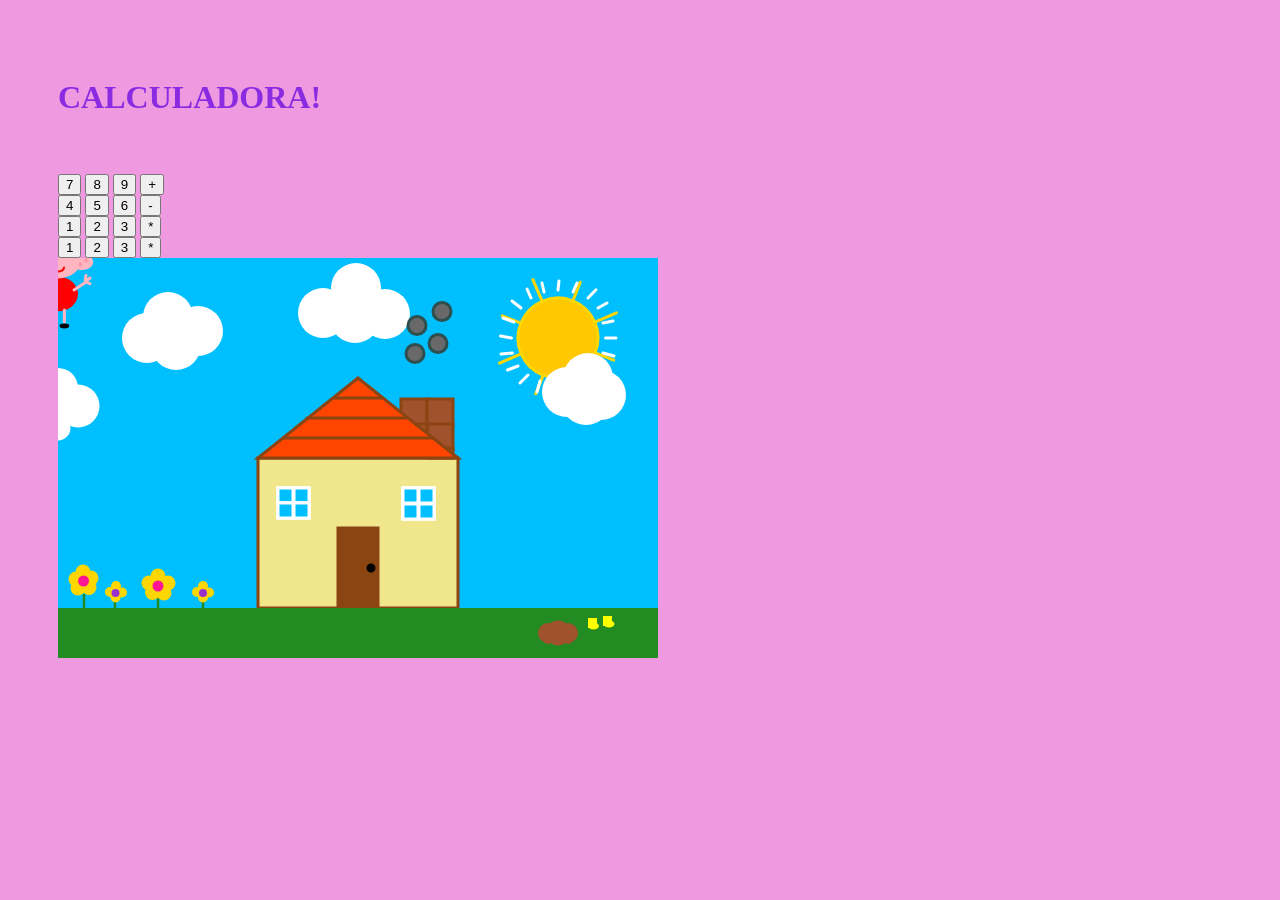
==== extra/index.html @ a200061d "extra-1" ====
<!DOCTYPE html>
<html lang="en">
<head>
    <meta charset="UTF-8">
    <meta name="viewport" content="width=device-width, initial-scale=1.0">
    <title >Document</title>
    <link rel="stylesheet" href="style.css">
   
 
</head>
<body>
    <h1>CALCULADORA!</h1>

    <br><br>
    <button onclick="agregar('7')">7</button>
    <button onclick="agregar('8')">8</button>
    <button onclick="agregar('9')">9</button>
    <button onclick="agregar('+')">+</button>

    <br>

    <button onclick="agregar('4')">4</button>
    <button onclick="agregar('5')">5</button>
    <button onclick="agregar('6')">6</button>
    <button onclick="agregar('-')">-</button>

    <br>
    
    <button onclick="agregar('1')">1</button>
    <button onclick="agregar('2')">2</button>
    <button onclick="agregar('3')">3</button>
    <button onclick="agregar('*')">*</button>

    <br>

     <button onclick="agregar('1')">1</button>
    <button onclick="agregar('2')">2</button>
    <button onclick="agregar('3')">3</button>
    <button onclick="agregar('*')">*</button>


   
    <script src="js/main.js"></script>
    <script src="../libs/p5.min.js"></script>
    <script src="sketch.js"></script>
 
</body>
</html>
---- extra/style.css ----
body{
    font-family: 'Times New Roman', Times, serif;
    color: blueviolet;
    background-color: rgb(239, 153, 225);
    padding: 50px;
 
}
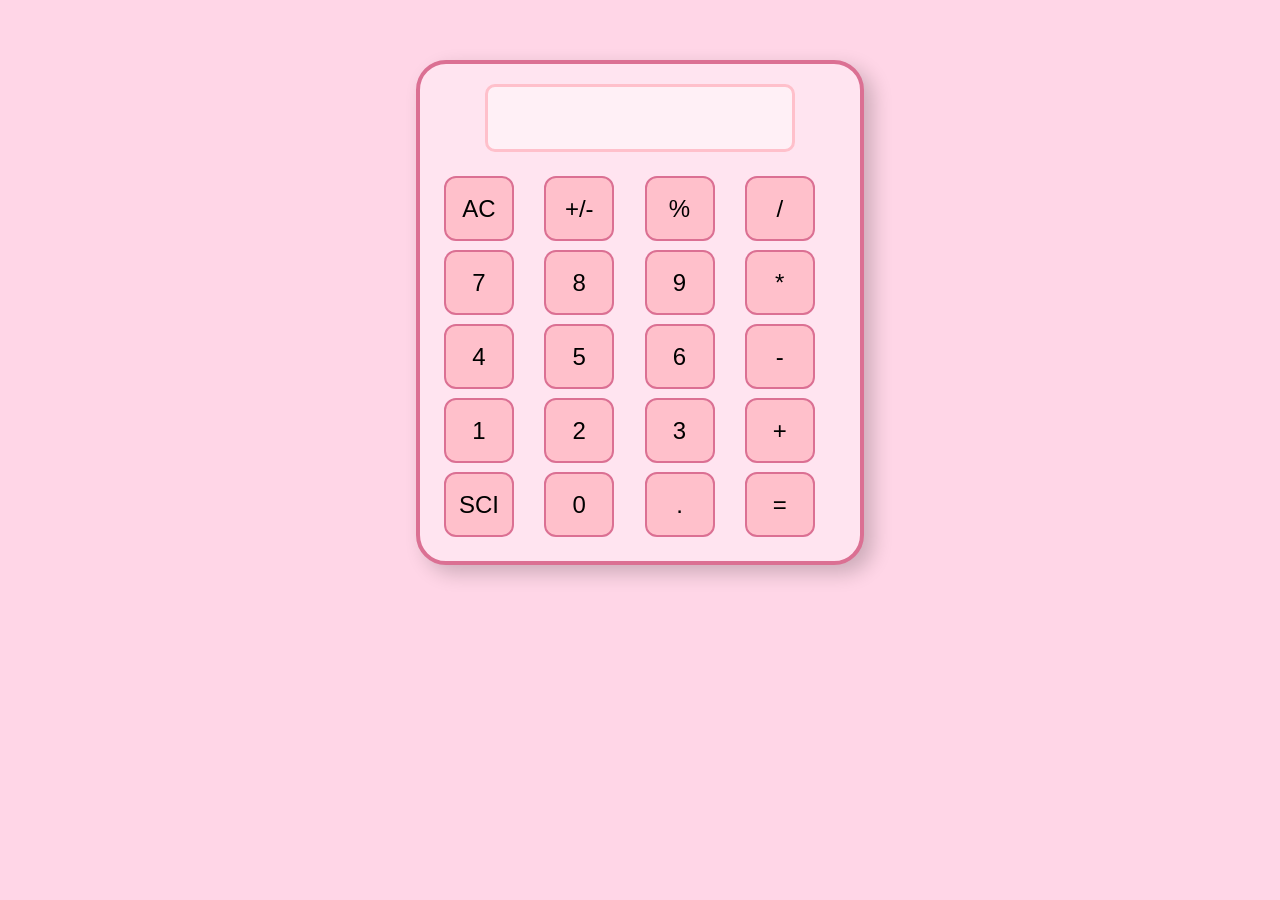
==== commit aedfdc64: "extra-2" ====
--- a/extra/index.html
+++ b/extra/index.html
@@ -9,35 +9,40 @@
  
 </head>
 <body>
-    <h1>CALCULADORA!</h1>
 
-    <br><br>
-    <button onclick="agregar('7')">7</button>
-    <button onclick="agregar('8')">8</button>
-    <button onclick="agregar('9')">9</button>
-    <button onclick="agregar('+')">+</button>
+    <div class="calculadora">
+    
+    <input type="text" id="pantalla" disabled>
 
-    <br>
+<div class="botones">
 
-    <button onclick="agregar('4')">4</button>
-    <button onclick="agregar('5')">5</button>
-    <button onclick="agregar('6')">6</button>
-    <button onclick="agregar('-')">-</button>
+<button onclick="limpiar()">AC</button>
+<button onclick="cambiarSigno()">+/-</button>
+<button onclick="porcentaje()">%</button>
+<button onclick="agregar('/')">/</button>
 
-    <br>
+<button onclick="agregar('7')">7</button>
+<button onclick="agregar('8')">8</button>
+<button onclick="agregar('9')">9</button>
+<button onclick="agregar('*')">*</button>
+
+<button onclick="agregar('4')">4</button>
+<button onclick="agregar('5')">5</button>
+<button onclick="agregar('6')">6</button>
+<button onclick="agregar('-')">-</button>
+
+<button onclick="agregar('1')">1</button>
+<button onclick="agregar('2')">2</button>
+<button onclick="agregar('3')">3</button>
+<button onclick="agregar('+')">+</button>
+
+<button onclick="activarCientifica()">SCI</button>
+<button onclick="agregar('0')">0</button>
+<button onclick="agregar('.')">.</button>
+<button onclick="calcular()">=</button>
+
+</div>
     
-    <button onclick="agregar('1')">1</button>
-    <button onclick="agregar('2')">2</button>
-    <button onclick="agregar('3')">3</button>
-    <button onclick="agregar('*')">*</button>
-
-    <br>
-
-     <button onclick="agregar('1')">1</button>
-    <button onclick="agregar('2')">2</button>
-    <button onclick="agregar('3')">3</button>
-    <button onclick="agregar('*')">*</button>
-
 
    
     <script src="js/main.js"></script>
--- a/extra/style.css
+++ b/extra/style.css
@@ -1,7 +1,49 @@
 body{
-    font-family: 'Times New Roman', Times, serif;
-    color: blueviolet;
-    background-color: rgb(239, 153, 225);
-    padding: 50px;
- 
-}    +    background:#ffd6e7;
+    text-align: center;
+    font-family: Arial, Helvetica, sans-serif;
+    margin-top: 60px;
+}    
+
+.calculadora{
+    width: 400px;
+    margin: auto;
+    padding: 20px;
+    border: 4px solid palevioletred;
+    border-radius: 30px;
+    background: #ffe4f0;
+    box-shadow: 9px 8px 20px rgba(0,0,0 ,0.2);
+}
+
+input{
+    width: 300px;
+    height: 60px;
+    font-size: 28px;
+    border-radius: 10px;
+    text-align: right;
+    border: 3px solid pink;
+    background: #fff0f6;
+}
+button{
+    width: 70px;
+    height: 65px;
+    font-size: 24px;
+    margin: 4px;
+    background: pink;
+    border: 2px solid palevioletred;
+    border-radius: 12px;
+    cursor:pointer;
+}
+button:hover{
+    background: #ff8fb1;
+}
+#cientifica{
+    display:none;
+    margin-bottom: 10px;
+}
+.botones{
+    display:grid;
+    grid-template-columns: repeat(4,1fr);
+    gap: 1px;
+    margin-top: 20px;
+}
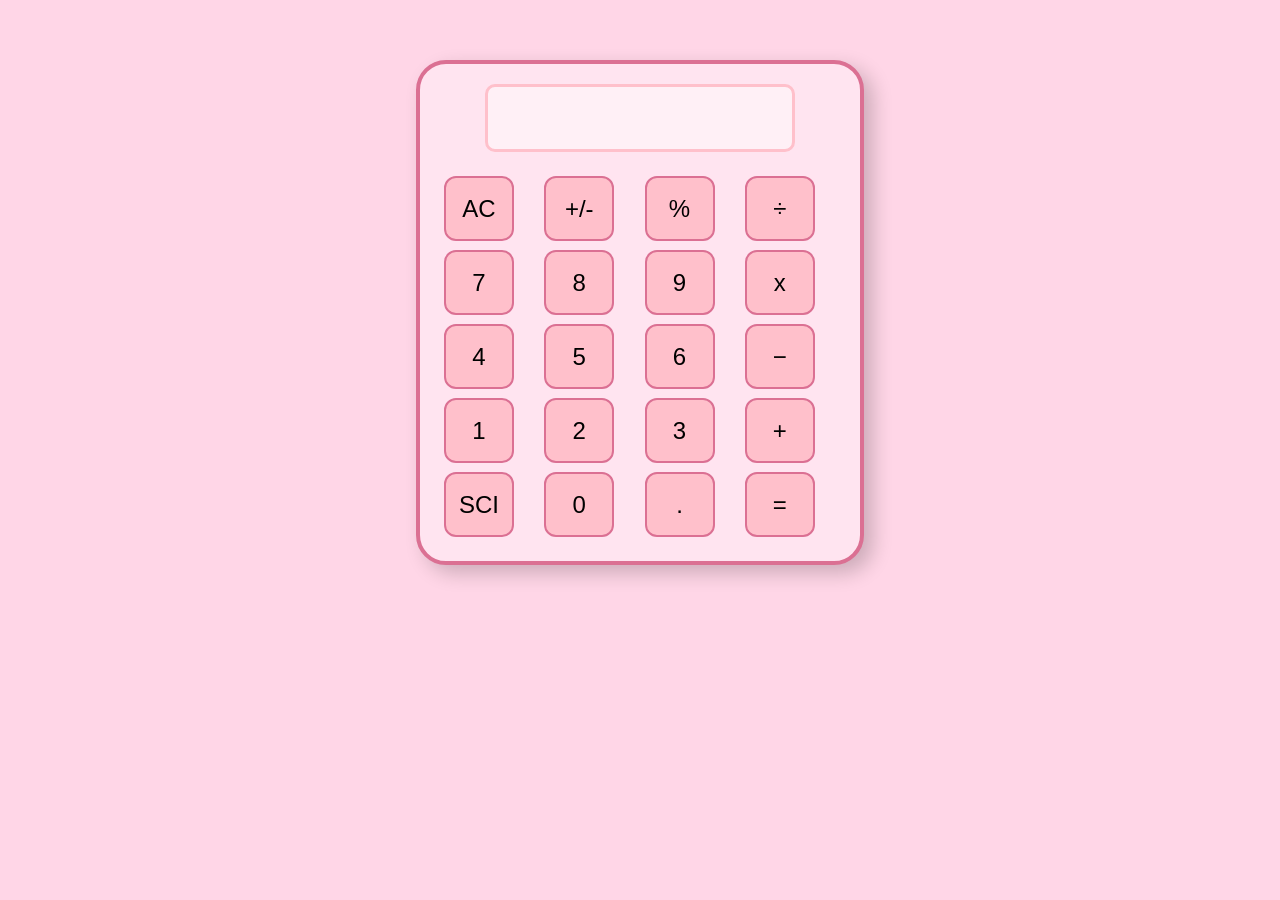
==== commit 8cd2b14a: "cambios" ====
--- a/extra/index.html
+++ b/extra/index.html
@@ -19,17 +19,17 @@
 <button onclick="limpiar()">AC</button>
 <button onclick="cambiarSigno()">+/-</button>
 <button onclick="porcentaje()">%</button>
-<button onclick="agregar('/')">/</button>
+<button onclick="agregar('/')">÷</button>
 
 <button onclick="agregar('7')">7</button>
 <button onclick="agregar('8')">8</button>
 <button onclick="agregar('9')">9</button>
-<button onclick="agregar('*')">*</button>
+<button onclick="agregar('*')">x</button>
 
 <button onclick="agregar('4')">4</button>
 <button onclick="agregar('5')">5</button>
 <button onclick="agregar('6')">6</button>
-<button onclick="agregar('-')">-</button>
+<button onclick="agregar('-')">−</button>
 
 <button onclick="agregar('1')">1</button>
 <button onclick="agregar('2')">2</button>
--- a/extra/style.css
+++ b/extra/style.css
@@ -29,7 +29,7 @@
     height: 65px;
     font-size: 24px;
     margin: 4px;
-    background: pink;
+    background: rgb(255, 192, 203);
     border: 2px solid palevioletred;
     border-radius: 12px;
     cursor:pointer;
